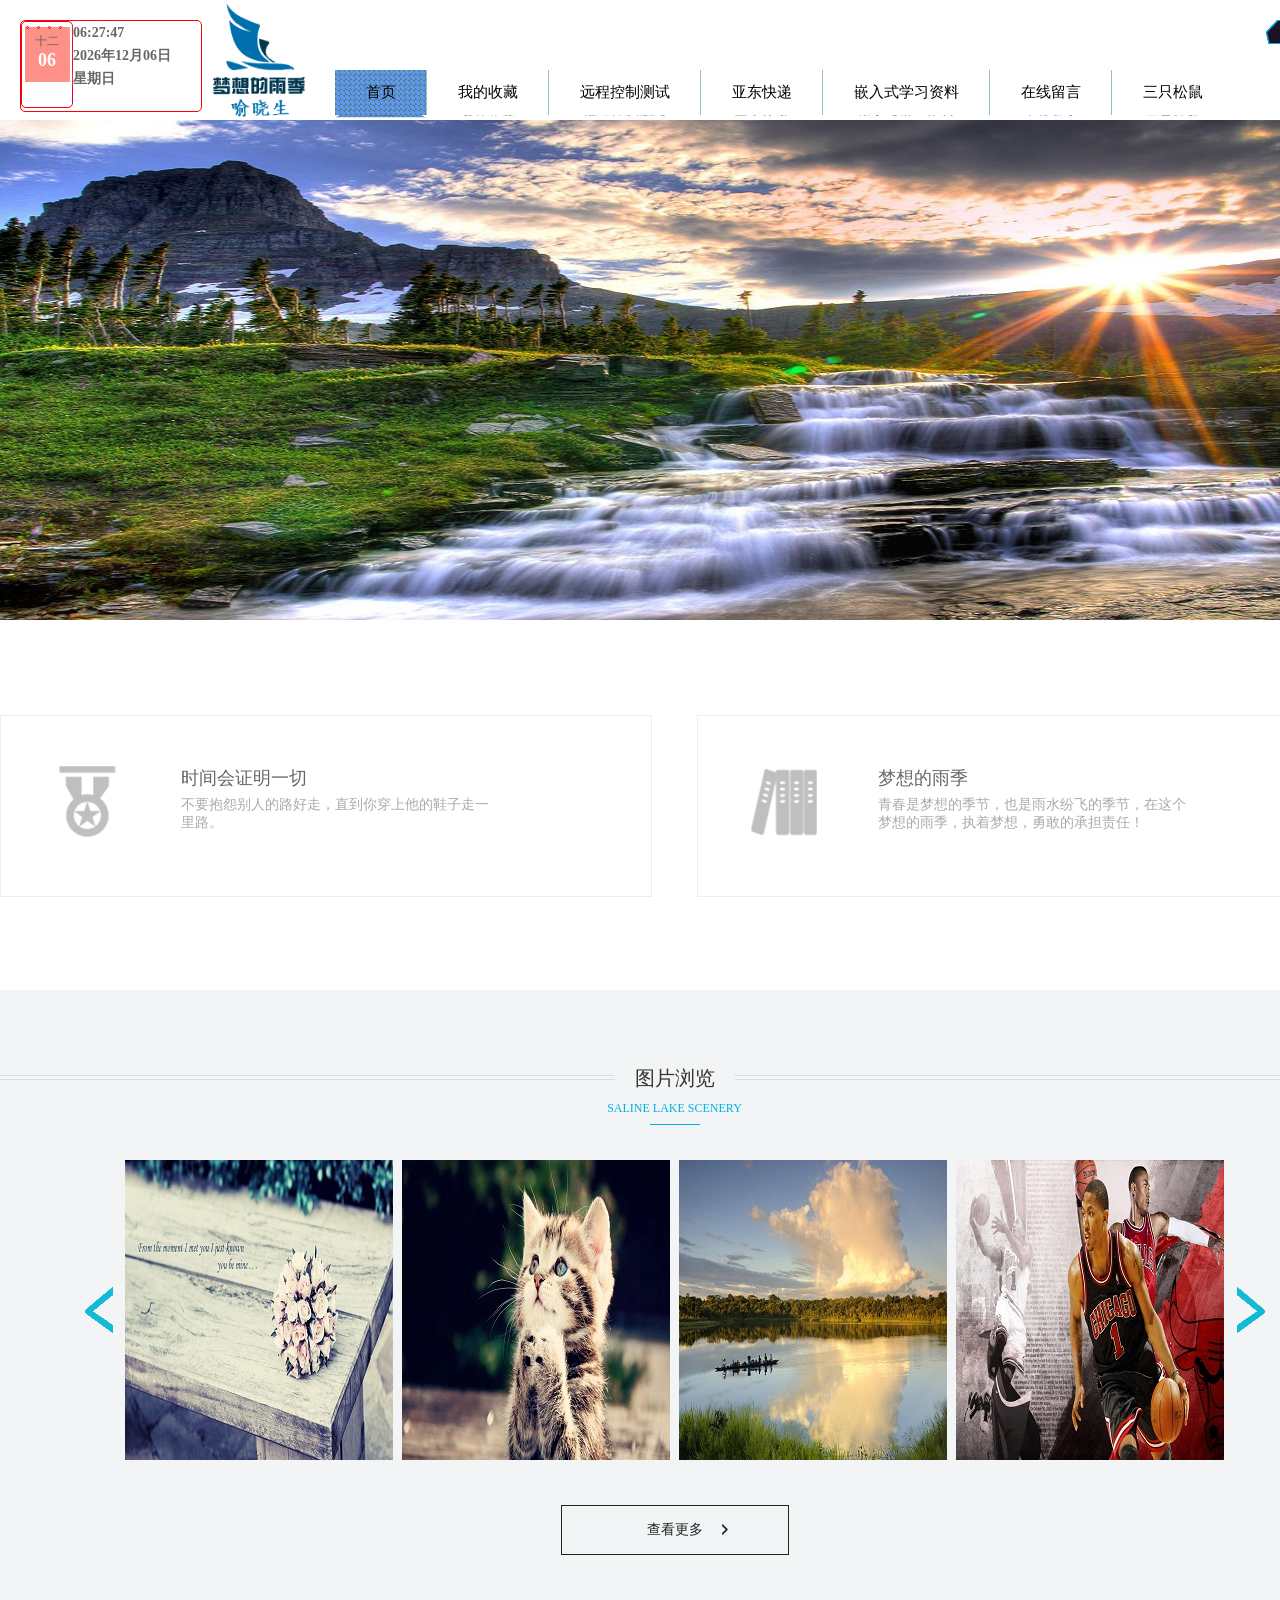
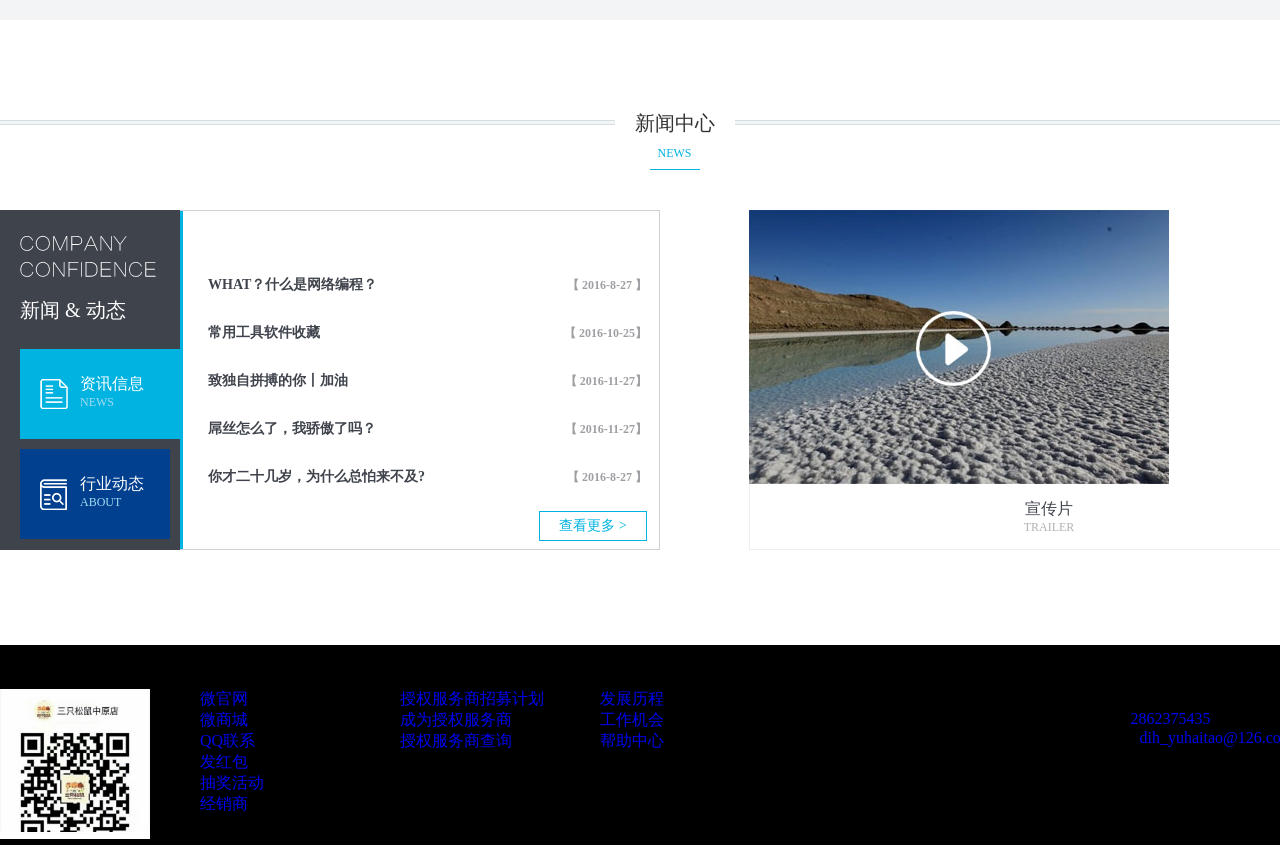
==== index.html @ 26682039 "www.win" ====
<!DOCTYPE html PUBLIC "-//W3C//DTD XHTML 1.0 Transitional//EN" "http://www.w3.org/TR/xhtml1/DTD/xhtml1-transitiaonal.dtd">
<html xmlns="http://www.w3.org/1999/xhtml">
<head>
<meta http-equiv="Content-Type" content="text/html; charset=utf-8" />
<title>梦想的雨季官方首页</title>
<link rel="stylesheet" type="text/css" href="style/webstyle.css"/>
<link rel="stylesheet" type="text/css" href="css/main.css"/>
<link rel="stylesheet" type="text/css" href="style/home.css"/>
<meta name="baidu-site-verification" content="Xvkhsc15EL" />
</head>
<body>	
		<!--头部区域-->
<div class="header">
    <div class="left_time">
		<div class="smallDate" id="smallDate">
    		<div class="date_main">
				<div class="date_left">
					<ul class="styleCircle">
						<li></li><li></li><li></li><li></li> 
					</ul>
					<div class="main">
						<p class="month"></p>
						<p class="day"></p>
					</div>
				</div>				
				<div class="date_right">
					<p class="time"></p>
					<p class="date"></p>
					<p class="week"></p>
				</div>
			</div>
		</div> 
	</div>
	<div class="center_logo">
		<a><img src="images/logotouming.png" alt=""  height="120"/></a>
	</div>  
	<div class="right_nav">	
		  <!--3D导航栏-->
		  <!--音乐开关-->
		<div id="audio">
			<div>
				<img src="images/bofang.png" alt=""/>
			</div>
		</div>
		<!--音乐开关-->  
		<div class="nav">
			<ul class="nav-menu clearfix unstyled">
				<li>
				<a href="#" class="three-d active">
					首页
					<span class="three-d-box">
					<span class="front">首页</span>
					<span class="back">首页</span>
					</span>
				</a>
				</li>
			
				<li>
				<a href="right.html"  target = "_blank" class="three-d" >
					我的收藏
					<span class="three-d-box">
					<span class="front">我的收藏</span>
					<span class="back">我的收藏</span>
					</span>
				</a>
				</li>
				
				<li>
				<a href="HT-Test.html" target = "_blank" class="three-d">
					远程控制测试
					<span class="three-d-box">
					<span class="front">远程控制测试</span>
					<span class="back">远程控制测试</span></span>
				</a>
				</li>
				
				<li>
				<a href="index-yadong.html" target = "_blank" class="three-d">
					亚东快递
					<span class="three-d-box">
					<span class="front">亚东快递</span>
					<span class="back">亚东快递</span>
					</span>
				</a>
				</li>
				
				<li>
				<a href="http://pan.baidu.com/s/1pKBn86n" class="three-d">
					嵌入式学习资料
					<span class="three-d-box">
					<span class="front">嵌入式学习资料</span>
					<span class="back">嵌入式学习资料</span>
					</span>
				</a>
				</li>
				
				<li>
				<a href="acer_rcv.html" target = "_blank"  class="three-d">
					在线留言
					<span class="three-d-box">
					<span class="front">在线留言</span>
					<span class="back">在线留言</span></span>
				</a>
				<ul class="clearfix unstyled drop-menu">
					
					<li>
					<a href="http://yadong.6655.la" target = "_blank" class="three-d">
						亚东快递
						<span class="three-d-box"><span class="front">亚东快递</span><span class="back">亚东快递</span></span>
					</a>
					</li>

					<li>
					<a href="http://www.jq22.com/demo/Cloud20160907" target = "_blank"class="three-d">
							云音乐
							<span class="three-d-box"><span class="front">云音乐</span><span class="back">云音乐</span></span>
					</a>
					</li>
				</ul>
				</li>
				
				<li>
				<a href="https://weidian.com/?userid=324374092" target = "_blank"  class="three-d">
					三只松鼠
					<span class="three-d-box">
					<span class="front">三只松鼠</span>
					<span class="back">三只松鼠</span>
					</span>
				</a>
				</li>	
				
								
			</ul>
		</div> 
		
	</div> 
			
</div>
<!--头部区域 end-->


<!--海报区域-->
<div class="banner"></div>
<!--海报区域 end-->


<!--关于我们区域-->
<div class="about">

	<div class="box box_l">
    	<a href="#">
        	<i></i>
            <h2>时间会证明一切</h2>
            <p>不要抱怨别人的路好走，直到你穿上他的鞋子走一里路。</p>
        </a>    
    </div>

    <div class="box box_r">
    	<a href="#">
        	<i></i>
            <h2>梦想的雨季</h2>
            <p>青春是梦想的季节，也是雨水纷飞的季节，在这个梦想的雨季，执着梦想，勇敢的承担责任！</p>
        </a>    
    </div>
</div>
<!--关于我们区域 end-->

<!--产品区域-->
<div class="pro">
	<div class="pro_title common_title">
    	<h2>图片浏览</h2>
        <p>Saline Lake scenery</p>
        <i></i>
    </div>

	<div class="pro_con">
    
    	<div class="btn btn_l">
        	<i></i>
        </div> 
        <div class="out">
        	<ul>
            	<li><a href="#"><img src="images/e.jpg" alt="" /></a></li>
                <li><a href="#"><img src="images/439.jpg" alt="" /></a></li>
                <li><a href="#"><img src="images/8470.jpg" alt="" /></a></li>
                <li><a href="#"><img src="images/s.jpg" alt="" /></a></li>
                <li><a href="#"><img src="images/41.jpg" alt="" /></a></li>
                
            </ul>
        </div>
        <div class="btn btn_r">
        	<i></i>
        </div>
    </div>
     <a href="http://zhuti.xiaomi.com/wallpaper?page=1&sort=Hot" class="pro_more" target="_blank">查看更多<i></i></a>
</div>
<!--产品区域 end-->

<!--新闻区域-->
<div class="news">
	<div class="news_title common_title">
    	<h2>新闻中心</h2>
        <p>NEWS</p>
        <i></i>
    </div>
    <div class="news_con">
    	<div class="news_main">
        	<div class="news_main_left">
            	<img src="images/news_left_text.png" alt="" class="img">
                <h2>新闻 & 动态</h2>
                <div class="btn btn_t on">
                	<img src="images/iconfont-xinwen.png" />
                    <h3>资讯信息<span>NEWS</span></h3>
                </div>
                
                <div class="btn btn_b">
                	<img src="images/iconfont-industry-report.png" />
                    <h3>行业动态<span>ABOUT</span></h3>
                </div>
            </div>
            
            <div class="news_main_right">
            	<div class="box_out">
                    <div class="box box_t">
                        <div class="list">
                        	<h4><span>【 2016-8-27 】</span><a href="http://www.cnblogs.com/dantefung/p/3fd997badde8db7a90d07a82f76f9c47.html" target="_blank">WHAT？什么是网络编程？</a></h4>
                            <h4><span>【 2016-10-25】</span><a href="http://note.youdao.com/noteshare?id=79461eae61125d77e1ac4198b5c43ac9" target="_blank">常用工具软件收藏</a></h4>
                            <h4><span>【 2016-11-27】</span><a href="http://wx.html5.qq.com/loadpage?ch=001203&appId=0&tagId=0&docId=606753460&url=http%3A%2F%2Fmp.weixin.qq.com%2Fs%3F__biz%3DMzA5ODAzMTIxMQ%3D%3D%26idx%3D3%26mid%3D2654896375%26sn%3Db2dd7f4cc49f5e39c800601e355eccf7" target="_blank">致独自拼搏的你丨加油 </a></h4>
                            <h4><span>【 2016-11-27】</span><a href="http://wx.html5.qq.com/loadpage?ch=001203&appId=0&tagId=0&docId=1282575472&url=http%3A%2F%2Fmp.weixin.qq.com%2Fs%3F__biz%3DMzA5MTA4ODcwNA%3D%3D%26idx%3D1%26mid%3D2651615755%26sn%3D91d125311bad36c77caaca15961cd452" target="_blank">屌丝怎么了，我骄傲了吗？</a></h4>
                        	<h4><span>【 2016-8-27 】</span><a href="http://wx.html5.qq.com/loadpage?ch=001203&appId=0&tagId=0&docId=2363320519&url=http%3A%2F%2Fmp.weixin.qq.com%2Fs%3F__biz%3DMjM5NjAwOTYwMA%3D%3D%26idx%3D1%26mid%3D2654248374%26sn%3Daf010c2a886637786a58774cbb9596d7" target="_blank">你才二十几岁，为什么总怕来不及?</a></h4>
						</div>                      
                        <a href="#" class="box_more">查看更多 &gt;</a>
                    </div>
                </div>
            </div>        
        </div>
        <div class="video">
        	<img src="images/video_img.jpg" alt="" />
            <div class="text">
            	<h4>宣传片<span>Trailer</span></h4>
            </div>
        </div>
    </div>
</div>
<!--新闻区域 end-->

<!-- 页尾Starts -->
<div class="myset">

 <div class="foot">
           
		   <div class="foot-item1">
                            <!-- Heading -->
                            <h1 class="bold"><i class="fa fa-user"></i>&nbsp;&nbsp;微信扫一扫</h1>
                            <img src="img/qrcode.jpg" alt="微信二维码" width="150px">
            </div>
			<div class="foot-item2">
                            <!-- Heading -->
                            <h1 class="bold"><i class="fa fa-comments"></i>&nbsp;&nbsp;产品与服务</h1>
                            <!-- Foot Item Content -->
                            <div class="foot-item-content">
                                <ul class="list-unstyled">
                                    <!-- Link -->
                                    <li><a href="https://weidian.com/?userid=324374092" target="_blank" >微官网</a>
                                    </li>
                                    <li><a href="https://weidian.com/?userid=324374092" target="_blank" >微商城</a>
                                    </li>
									<li><a href="tencent://message/?uin=931617259" target="_top">QQ联系</a>
                                    </li>
                                    <li><a href="#">发红包</a>
                                    </li>
                                    <li><a href="#">抽奖活动</a>
                                    </li>
                                    <li><a href="https://weidian.com/?userid=324374092" target="_blank">经销商</a>
                                    </li>
                                </ul>
                            </div>
             </div>
			   <div class="foot-item4">
                            <!-- Heading -->
                            <h1 class="bold"><i class="fa fa-comments"></i>&nbsp;&nbsp;渠道与招商</h1>
                            <!-- Foot Item Content -->
                            <div class="foot-item-content">
                                <ul class="list-unstyled">
                                    <!-- Link -->
                                    <li><a href="#">授权服务商招募计划</a>
                                    </li>
                                    <li><a href="#">成为授权服务商</a>
                                    </li>
                                    <li><a href="#">授权服务商查询</a>
                                    </li>
                                </ul>
                            </div>
               </div>
			   <div class="foot-item5">
                            <!-- Heading -->
                            <h1 class="bold"><i class="fa fa-comments"></i>&nbsp;&nbsp;关于我们</h1>
                            <!-- Foot Item Content -->
                            <div class="foot-item-content">
                                <ul class="list-unstyled">
                                    <!-- Link -->
                                    <li><a href="#">发展历程</a>
                                    </li>
                                    <li><a href="#">工作机会</a>
                                    </li>
                                    <li><a href="#">帮助中心</a>
                                    </li>

                                </ul>
                            </div>
                </div>
				 <div class="foot-item6">
                            <!-- Heading -->
                            <h1 class="bold"><i class="fa fa-building-o"></i>&nbsp;&nbsp;联系方式</h1>
                            <!-- Foot Item Content -->
                            <div class="foot-item-content address">
                                <!-- Heading -->
                                <!-- Paragraph -->
                                <p class="add">
                                    
								   <p class="tel"> 
								   <i class="fa fa-phone"></i> 地址: 北京丰台科技园
								    <br />
									<i class="fa fa-phone"></i> QQ: <a href="tencent://message/?uin=2862375435" target="_top">2862375435</a>
                                    <br />
                                    <i class="fa fa-envelope"></i> 邮箱: <a href="mailto:dih_yuhaitao@126.com?Subject=To%20梦想的雨季" target="_top">dih_yuhaitao@126.com</a>
                                    <br />
                                    <i class="fa fa-calendar"></i> 上班时间 : 9:00 - 18:00</p>
                            </div>
                 </div>
	</div>		  
  </div>
   <audio src="http://m2.music.126.net/cGsGLvLDeVVAA-Ty7Nxdew==/2053887720697629.mp3" autoplay="" loop="" muted=""></audio>  
   <script type="text/javascript" src="js/smallDate.js"></script>
   <script type="text/javascript">   
	window.onload = function(){
				myDesk.init();
				new Drag().init({id:"smallDate"});
				new tmCalender({id : "Mycalendar"}).init();
				
			};
	</script>
	<!--音乐开关---->
	<script>
		window.onload = function(){     
		var openNub = 0;
		var bOff = false;/*默认关闭音乐 */
		var oLi = null;	
		var oAudio = document.getElementById('audio');
		var aAudio = document.getElementsByTagName('audio');
		var button = oAudio.getElementsByTagName('div')[0];
		var oImg = button.getElementsByTagName('img')[0];
		var bOff;
		location.href.replace(/audio=(\D+)/,function($1,$2){
			bOff = $2=='true'? true : false;
		});
		oAudio.bOff = bOff || false;
		sound();
		oAudio.onclick = sound;
		function sound(){
			oAudio.bOff = !oAudio.bOff;
			for(var i=0; i<aAudio.length; i++){
				aAudio[i].muted = oAudio.bOff;
			}
			if(oAudio.bOff){
				button.style.webkitTransform = 'translate(0)';
				button.style.transform = 'translate(0)';
				oImg.src = 'images/jingyin.png';
			}else{
				button.style.webkitTransform = 'translate(32px)';
				button.style.transform = 'translate(32px)';
				oImg.src = 'images/bofang.png';
			}
		}
		};
	</script>
	<script type="text/javascript">var cnzz_protocol = (("https:" == document.location.protocol) ? " https://" : "http://");document.write(unescape("%3Cspan id='cnzz_stat_icon_1261128615'%3E%3C/span%3E%3Cscript src='" + cnzz_protocol +	"s11.cnzz.com/z_stat.php%3Fid%3D1261128615%26online%3D1%26show%3Dline' type='text/javascript'%3E%3C/script%3E"));</script>
	
</body>
</html>
---- style/webstyle.css ----
a,b,big,body,dd,del,div,dl,dt,em,font,form,h1,h2,h3,h4,h5,h6,html,i,iframe,img,ins,label,li,ol,p,pre,small,span,strong,u,ul{margin:0;padding:0}

body{ font-family:"微软雅黑", "宋体"}
a{ text-decoration:none;}
img{ border:none;}
ul,ol{ list-style:none;}

.common_title{ width:1349px; margin:0 auto; background:url(../images/title_bg.png) repeat-x center 10px; text-align:center; }
.common_title h2{ font-size:20px; color:#333; font-weight:100; background:#f2f4f6; display:inline-block; padding:0 20px;}
.common_title p{ font-size:12px; color:#00b3e1; text-transform:uppercase; line-height:1em; margin:10px 0;}
.common_title i{ width:50px; height:1px; display:inline-block; background:#00b3e1}




/*头部区域*/
.header{ width:1349px; height:120px;  /*background: #000000;*/}
.header .left_time{ width:210px; height:120px;  /* background: #ffffff;*/  float: left; }
.header .center_logo{ width:120px; height:120px;  /*background: #00ff00;*/float: left; }
.header .right_nav{ width:1019px; height:120px;  /* background: #0000ff;*/float: left; }

#audio { display:block;width: 83px; height: 24px; background: url("../images/audio.png");margin-top:20px; float:right}/*position: fixed固定位置*/
#audio div { width: 51px; height: 24px; background: url("../images/button.png"); -webkit-transform: translate(32px); transform: translate(32px); transition: all .2s; }
/*
.hd_logo{  top:-10px}

.hd_tel{ position:absolute; top:16px;right:0; font-size:12px;color:#888; background:url(../images/icon_bg.png) no-repeat left 8px; padding-left:35px;}

.hd_tel p{ font-size:20px; color:#00b3e1; font-weight:900; line-height:1em;}

.hd_nav{ height:50px; position:absolute; bottom:0;left:270px}
.hd_nav li{ float:left; position:relative;}
.hd_nav li a{ display:block; line-height:50px; padding:0 24px; font-size:14px; color:#333;}
.hd_nav li i{ display:block; width:0%; height:3px; background:#00b3e1; position:absolute; bottom:0; left:50%; transition:0.3s;}

.hd_nav li.on a,.hd_nav li:hover a{color:#00b3e1}
.hd_nav li.on i,.hd_nav li:hover i{ left:0; width:100%;}
*/


/*头部区域 end*/



/*海报区域*/
.banner{ width:1349px; height:500px; background:url(../images/banner.jpg) no-repeat center}
/*海报区域 end*/


/*关于我们区域*/
.about{ width:1349px; height:180px; margin:95px auto;}
.about .box{ width:650px; height:180px; border:1px solid #eee; position:relative; transition:0.3s;}
.about .box:hover{ background:#00408f; border:1px solid #00408f;}
.about .box_l{ float:left;}
.about .box_r{ float:right;}
.about .box i{ display:block; width:72px; height:72px;  position:absolute; top:50px; left:50px; background:url(../images/icon_bg.png) no-repeat}
.about .box_l i{ background-position:left -29px;}
.about .box_l:hover i{background-position:left -101px;}
.about .box_r i{ background-position:left -173px;}
.about .box_r:hover i{background-position:left -245px;}

.about .box h2{ position:absolute; top:50px; left:180px; font-size:18px; color:#666; font-weight:100}
.about .box p{ position:absolute; top:80px; left:180px; font-size:14px; color:#aaa; width:320px;}
.about .box:hover h2{ color:#fff;}
.about .box:hover p{ color:#a1aec8;}
/*关于我们区域 end*/


/*产品区域*/

.pro{ width:1349px; height:630px; background:#f2f4f6; overflow:hidden}
.pro_title{ margin-top:75px; margin-bottom:35px;}
.pro_con{ width:1180px; height:300px; margin:0 auto;}

.pro_con .btn{ width:40px; height:300px; float:left; cursor:pointer;}
.pro_con .btn i{ display:block; width:28px; height:46px; background:url(../images/icon_bg.png) no-repeat;  margin-top:127px;}
.pro_con .btn_l i{ background-position:0 -317px;}
.pro_con .btn_r i{ background-position:-28px -317px; margin-left:12px;}


.pro_con .out{ width:1100px; height:300px;  float:left; overflow:hidden;}
.pro_con .out ul{ width:5000px;}
.pro_con .out li{ float:left; margin-right:9px;}

.pro_more{ width:226px; height:48px; border:1px solid #202524; display:block; margin:0 auto; text-align:center; line-height:48px; font-size:14px; color:#202524; position:relative; transition:0.3s; margin-top:45px;}
.pro_more:hover{ background:#00b3e1; color:#fff; border:1px solid #00b3e1}

.pro_more i{ display:block; width:6px; height:11px; background:url(../images/more_bg.png) no-repeat;  position:absolute; top:18px;left:160px; transition:left 0.3s}
.pro_more:hover i{ background-position:left -11px; left:180px;}
/*产品区域 end*/



/*新闻区域*/
.news{ width:1349px; height:445px; margin:90px auto;}
.news_title{}
.news_title h2{ background:#fff;}

.news_con{ width:1349px; height:340px;  margin-top:40px;}
.news_main{ width:660px; height:340px; background:#0CF; float:left;}
.news_main_left{ width:160px; padding-left:20px; height:340px; background:#3f434c; float:left;}
.news_main_left .img{ margin-top:25px;}
.news_main_left h2{ font-size:20px; color:#fff; font-weight:100; margin:20px 0 25px;}
.news_main_left .btn{ width:150px; height:90px; margin-bottom:10px; position:relative; transition:0.3s; cursor:pointer;}


.news_main_left .btn:hover,.news_main_left .btn.on{ width:160px;}


.news_main_left .btn_t{ background:#00b3e1;}
.news_main_left .btn_b{ background:#00408f;}
.news_main_left .btn img{ position:absolute; top:30px; left:20px;}
.news_main_left .btn h3{ position:absolute; top:25px; left:60px; font-size:16px; font-weight:100; color:#fff;}
.news_main_left .btn h3 span{ font-size:12px; color:#a3dbf0; display:block;}



.news_main_right{ width:479px; height:338px; background:#fff; float:left; border:1px solid #d0d0d0; border-left:none; overflow:hidden;}
.news_main_right .box{ border-left:3px solid #00b3e1; width:439px; height:308px; padding:30px 12px 0 25px;}
.news_main_right .box h4 a{ color:#00b3e1; font-size:14px;}
.news_main_right .box p{ font-size:12px;color:#666; line-height:1.6em; margin-top:20px;}
.news_main_right .box p a{color:#00b3e1;}
.news_main_right .box .list{ margin-top:20px;}
.news_main_right .box .list h4{ line-height:3em;}
.news_main_right .box .list h4 a{ color:#3f434c;}
.news_main_right .box .list h4 span{ float:right; font-size:12px; color:#9e9fa3;}
.news_main_right .box_more{ width:106px; height:28px; border:1px solid #00b3e1; display:block; color:#00b3e1; text-align:center; line-height:28px; float:right; margin-top:10px; font-size:14px;}


.news_main_right .box_b{ border-left:3px solid #00408f;}
.news_main_right .box_b h4 a{ color:#00408f;}
.news_main_right .box_b .box_more{ border:1px solid #00408f; color:#00408f}

.news .video{width:600px; height:340px; float:right;}
.news .video .text{ text-align:center; border:1px solid #eee; border-top:none; height:65px;}
.news .video .text h4{ font-size:16px; color:#3f434c; font-weight:100; padding-top:15px;}
.news .video .text h4 span{ display:block; text-transform:uppercase; font-size:12px; color:#b0b1b4;}
/*新闻区域 end*/


/*底部区域*/
/*.footer{ width:100%; height:250px; background:#00b3e1;}*/

/*.myset{ width:100px; height:250px; margin:90px auto;}*/
/*.footer{ width:100%; height:250px; background:#00b3e1;}*/
/*底部区域 end*/
/*2016-11-27--21:31*/

.foot{ width:1349px; height:200px; background:#000000; margin:0 auto; position:relative;}
/*.foot{ width:100%; height:250px; background:#00b3e1;} */
.foot-item1{ width:200px; height:20px; border:1px ; float:left}   
.foot-item2{ width:200px; height:20px; border:1px ; float:left}  
/*.foot-item3{ width:200px; height:20px; border:1px ; float:left} */ 
.foot-item4{ width:200px; height:20px; border:1px ; float:left}  
.foot-item5{ width:200px; height:20px; border:1px ; float:left} 
.foot-item6{ width:250px; height:20px; border:1px ; float:right}
---- css/main.css ----
.smallDate {
  width: 180px;/*最外边红框宽度*/
  height: 90px;/*最外边红框高度*/
  cursor: default;
  position: absolute;
  margin:20px;
  border: 1px dotted rgba(200, 200, 200, 0);
  border-radius: 5px;
  transition: border .4s;
  border: 1px solid red;
}
.smallDate .date_main {
  width: 180px;/*右侧时间宽度*/
}
.smallDate .date_main .date_left {
  width: 50px;/*左侧细线小框*/
  height: 85px;
  border: 1px solid #E50020;
  border-radius: 5px;
  float: left;
}
.smallDate .date_main .date_left .styleCircle {
  height: 5px;/*左侧细线小框里红块距离*/
}
.smallDate .date_main .date_left .styleCircle li {
  width: 1px;
  height: 1px;
  border: 1px solid #E50020;
  border-radius: 100%;
  float: left;
  margin: 4px 4px;
}
.smallDate .date_main .date_left .main {
  text-align: center;/*红色块*/
  background: #fd9187;
  width: 45px;
  height: 55px;
  margin: 0 auto;
}
.smallDate .date_main .date_left .main .month {
  font-size: 12px;
  color: #666;
  padding-top: 5px;
}
.smallDate .date_main .date_left .main .day {
  font-weight: bold;
  font-size: 18px;
  color: #fff;
}
.smallDate .date_main .date_right {
  width: 180px;
  height: 80px;
  float: top;
}
.smallDate .date_main .date_right p {
  font-size: 14px;
  color: #666;
  font-weight: bold;
  text-shadow: 0 0 10px #fff;
  line-height: 23px;
}
---- style/home.css ----
@import url("http://www.w3cplus.com/demo/css3/base.css");

      @font-face {
          font-family: 'sansationregular';
          src: url('http://www.w3cplus.com/demo/css3/3DAnimationDropdownMenu/sansation_regular-webfont.eot');
          src: url('http://www.w3cplus.com/demo/css3/3DAnimationDropdownMenu/sansation_regular-webfont.eot?#iefix') format('http://www.w3cplus.com/demo/css3/3DAnimationDropdownMenu/embedded-opentype'),
               url('http://www.w3cplus.com/demo/css3/3DAnimationDropdownMenu/sansation_regular-webfont.woff') format('woff'),
               url('http://www.w3cplus.com/demo/css3/3DAnimationDropdownMenu/sansation_regular-webfont.ttf') format('truetype'),
               url('http://www.w3cplus.com/demo/css3/3DAnimationDropdownMenu/sansation_regular-webfont.svg#sansationregular') format('svg');
          font-weight: normal;
          font-style: normal;
      }
  

      /* basic menu styles */
	  .nav{
		display: block;
        background: #ffffff;
		width:1009px;
		margin: 70px auto 150px;
		height:50px; bottom:0;
		right:10px;
	    overflow: hidden;
	  }
      .nav-menu {
		/*
        display: block;
        background: #74adaa;
        width:950px;//�������ײ�
        margin: 50px auto 150px;
		*/
      }
      .nav-menu > li {
        display: inline;
        float:left;/*ÿ����������λ��*/     
        border-right:1px solid #94c0be;
		white-space: nowrap;	
      }
      .nav-menu > li:last-child {
        border-right: none;/*���һ����Ԫ*/
      }
      .nav-menu li a {
        color: #fff;/*#74adaa*/
        display: block;
		white-space: nowrap;	
        text-decoration: none;
        font-family: 'sansationregular';
        -webkit-font-smoothing: antialiased;
        -moz-font-smoothing: antialiased;
        font-smoothing: antialiased;  /*���忹���*/
        text-transform: capitalize;
        overflow: visible;
        line-height: 15px;/*line-height ���������м�ľ��루�и�*/
        font-size: 15px;/*ÿ�����ڵ������С*/
        padding: 15px 30px 15px 31px;   /*����Ԫ���Ϻ����ڱ߾���*/ 
      }

      /* animation domination */
      .three-d {
        -webkit-perspective: 200px;
        -moz-perspective: 200px;
        -ms-perspective: 200px;
        -o-perspective: 200px;
        perspective: 200px;   /*3D͸��Ч��*/
        -webkit-transition: all .07s linear;
        -moz-transition: all .07s linear;
        -ms-transition: all .07s linear;
        -o-transition: all .07s linear;
        transition: all .07s linear;
        position: relative;
      }

      .three-d:not(.active):hover {
        cursor: pointer;    /*���ָ�뽹��*/
      }

      .three-d:not(.active):hover .three-d-box, 
      .three-d:not(.active):focus .three-d-box {
        -wekbit-transform: translateZ(-25px) rotateX(90deg);
        -moz-transform: translateZ(-25px) rotateX(90deg);
        -o-transform: translateZ(-25px) rotateX(90deg);
        -ms-transform: translateZ(-25px) rotateX(90deg);
        transform: translateZ(-25px) rotateX(90deg);
      }

      .three-d-box {
        -webkit-transition: all .3s ease-out;
        -moz-transition: all .3s ease-out;
        -ms-transition: all .3s ease-out;
        -o-transition: all .3s ease-out;
        transition: all .3s ease-out;
        -webkit-transform: translatez(-25px);
        -moz-transform: translatez(-25px);
        -ms-transform: translatez(-25px);
        -o-transform: translatez(-25px);
        transform: translatez(-25px);
        -webkit-transform-style: preserve-3d;
        -moz-transform-style: preserve-3d;
        -ms-transform-style: preserve-3d;
        -o-transform-style: preserve-3d;
        transform-style: preserve-3d;
        -webkit-pointer-events: none;
        -moz-pointer-events: none;
        -ms-pointer-events: none;
        -o-pointer-events: none;
        pointer-events: none;
        position: absolute;
        top: 0;
        left: 0;
        display: block;
        width: 100%;
        height: 100%;
      }

      .front {
        -webkit-transform: rotatex(0deg) translatez(25px);
        -moz-transform: rotatex(0deg) translatez(25px);
        -ms-transform: rotatex(0deg) translatez(25px);
        -o-transform: rotatex(0deg) translatez(25px);
        transform: rotatex(0deg) translatez(25px);
      }

      .back {
        -webkit-transform: rotatex(-90deg) translatez(25px);
        -moz-transform: rotatex(-90deg) translatez(25px);
        -ms-transform: rotatex(-90deg) translatez(25px);
        -o-transform: rotatex(-90deg) translatez(25px);
        transform: rotatex(-90deg) translatez(25px);
        color: #00ff00;
      }

      .front, .back {
        display: block;
        width: 100%;
        height: 100%;
        position: absolute;
        top: 0;
        left: 0;
        background: #ffffff;/*����Ԫ����*/
        padding: 15px 30px 15px 31px; 
        color: black;
        -webkit-pointer-events: none;
        -moz-pointer-events: none;
        -ms-pointer-events: none;
        -o-pointer-events: none;
        pointer-events: none;
        -webkit-box-sizing: border-box;
        box-sizing: border-box;
      }
      .nav-menu li .active .front,
      .nav-menu li .active .back,
      .nav-menu li a:hover .front,
      .nav-menu li a:hover .back {
        background-color: #6495ED;/*51938fHome*/
        -webkit-background-size: 5px 5px;
        background-size: 5px 5px;
        background-position: 0 0, 30px 30px;
        background-image: -webit-linear-gradient(45deg, #478480 25%, transparent 25%, transparent 75%, #478480 75%, #478480), linear-gradient(45deg, #478480 25%, transparent 25%, transparent 75%, #478480 75%, #478480);
        background-image: -moz-linear-gradient(45deg, #478480 25%, transparent 25%, transparent 75%, #478480 75%, #478480), linear-gradient(45deg, #478480 25%, transparent 25%, transparent 75%, #478480 75%, #478480);
        background-image: -ms-linear-gradient(45deg, #478480 25%, transparent 25%, transparent 75%, #478480 75%, #478480), linear-gradient(45deg, #478480 25%, transparent 25%, transparent 75%, #478480 75%, #478480);
        background-image: -o-linear-gradient(45deg, #478480 25%, transparent 25%, transparent 75%, #478480 75%, #478480), linear-gradient(45deg, #478480 25%, transparent 25%, transparent 75%, #478480 75%, #478480);
        background-image: linear-gradient(45deg, #478480 25%, transparent 25%, transparent 75%, #478480 75%, #478480), linear-gradient(45deg, #478480 25%, transparent 25%, transparent 75%, #478480 75%, #478480);
      }
      .nav-menu ul {
        position: absolute;
        text-align: left;
        line-height: 40px;
        font-size: 14px;
        width: 200px;/*�����˵�*/
        -webkit-transition: all 0.3s ease-in;
        -moz-transition: all 0.3s ease-in;
        -ms-transition: all 0.3s ease-in;
        -o-transition: all 0.3s ease-in;
        transition: all 0.3s ease-in;
        -webkit-transform-origin: 0px 0px;
        -moz-transform-origin: 0px 0px;
        -ms-transform-origin: 0px 0px;
        -o-transform-origin: 0px 0px;
        transform-origin: 0px 0px;
        -webkit-transform: rotateX(-90deg);
        -moz-transform: rotateX(-90deg);
        -ms-transform: rotateX(-90deg);
        -o-transform: rotateX(-90deg);
        transform: rotateX(-90deg);
        -webkit-backface-visibility: hidden;
        -moz-backface-visibility: hidden;
        -ms-backface-visibility: hidden;
        -o-backface-visibility: hidden;
        backface-visibility: hidden;
      }
      .nav-menu > li:hover ul {
        display: block;
        -webkit-transform: rotateX(0deg);
        -moz-transform: rotateX(0deg);
        -ms-transform: rotateX(0deg);
        -o-transform: rotateX(0deg);
        transform: rotateX(0deg);
      }
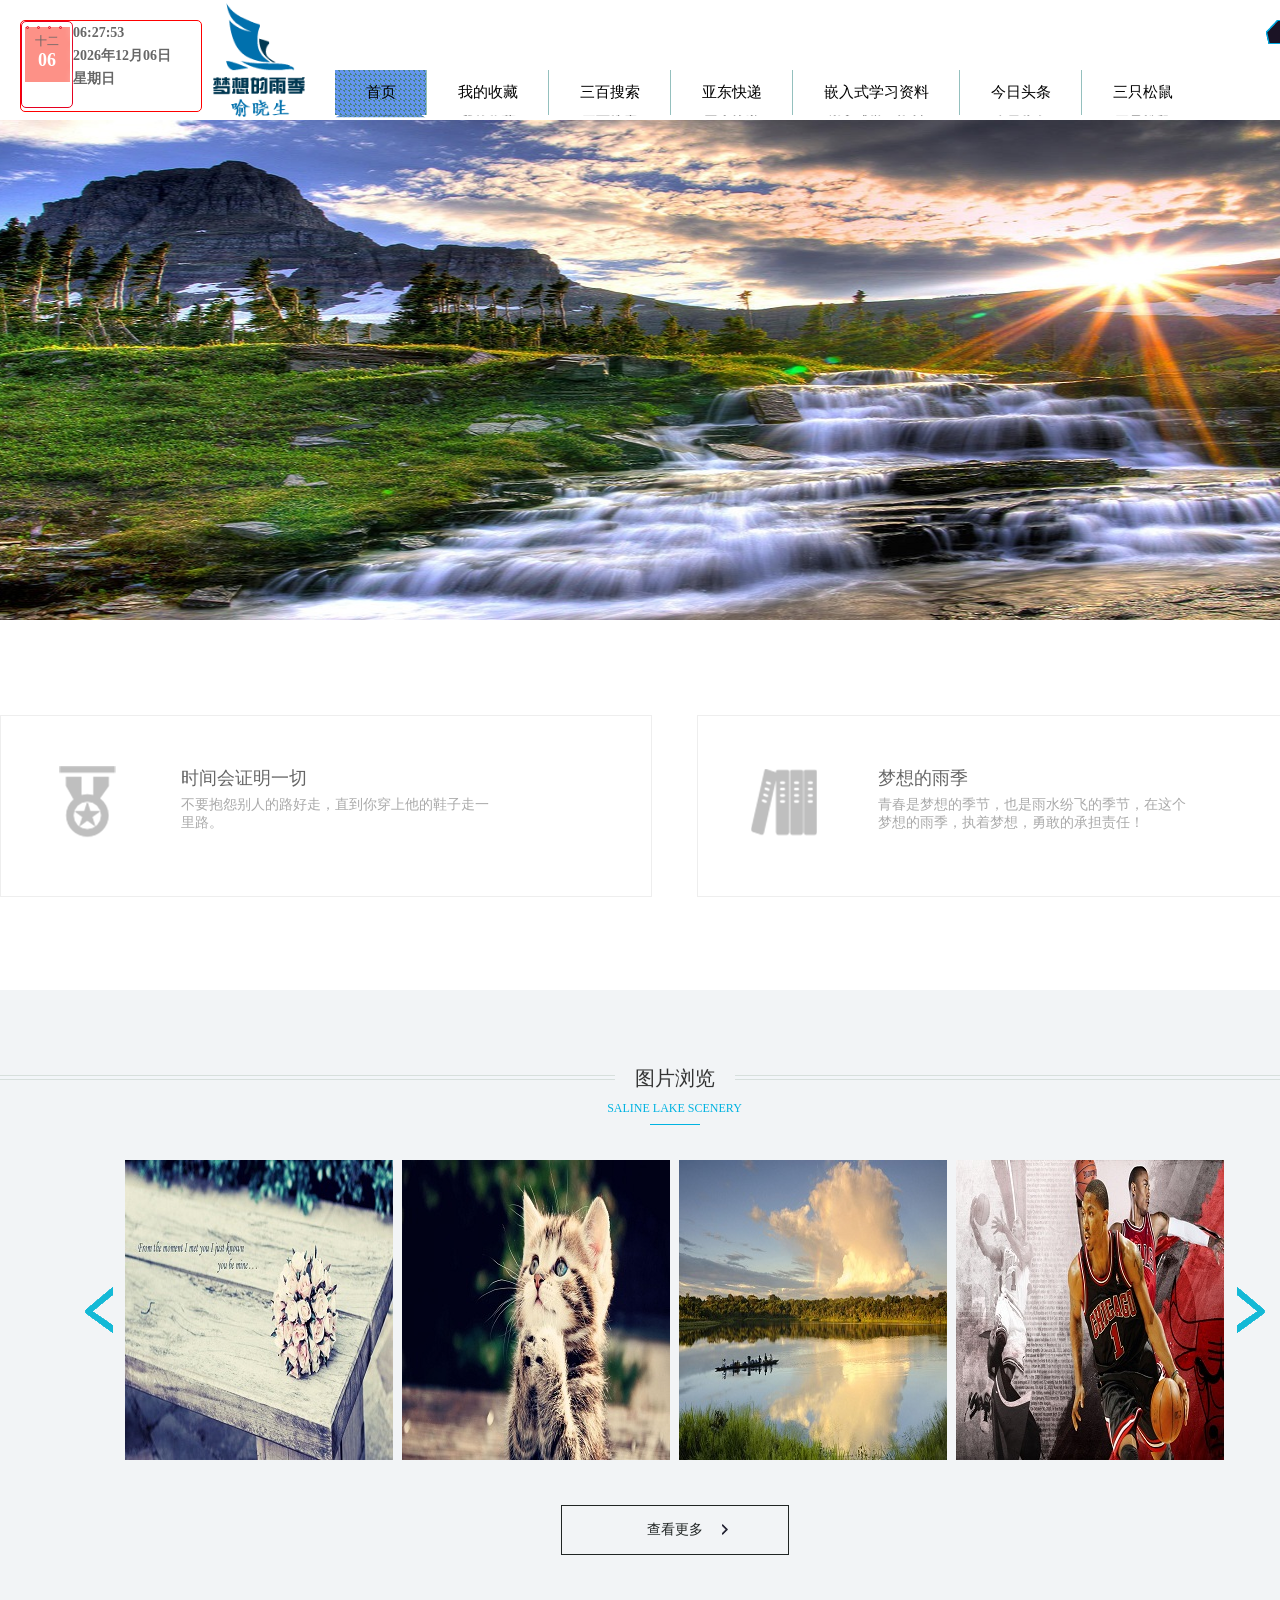
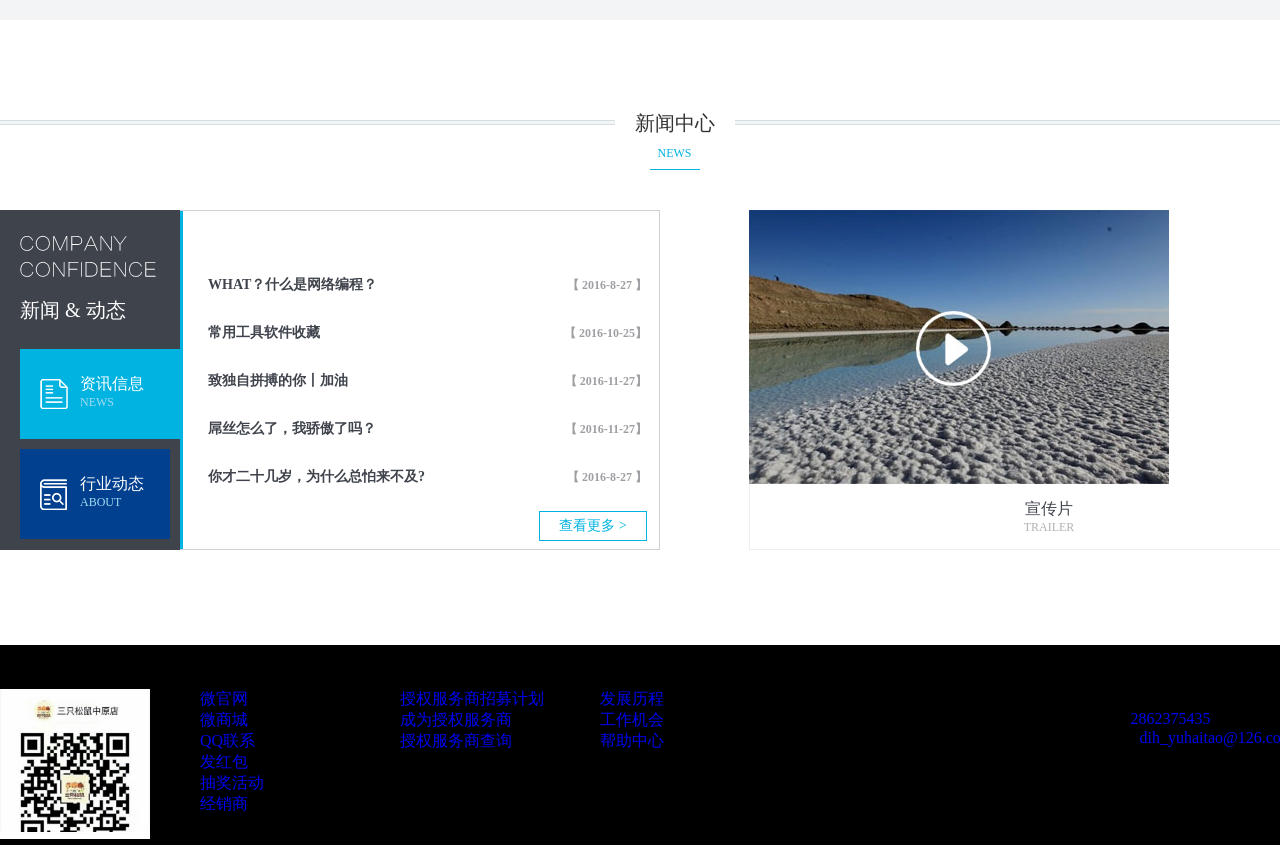
==== commit 61d09e9c: "www.win" ====
--- a/index.html
+++ b/index.html
@@ -66,11 +66,11 @@
 				</li>
 				
 				<li>
-				<a href="HT-Test.html" target = "_blank" class="three-d">
-					远程控制测试
-					<span class="three-d-box">
-					<span class="front">远程控制测试</span>
-					<span class="back">远程控制测试</span></span>
+				<a href="http://www.3bsou.com/" target = "_blank" class="three-d">
+					三百搜索
+					<span class="three-d-box">
+					<span class="front">三百搜索</span>
+					<span class="back">三百搜索</span></span>
 				</a>
 				</li>
 				
@@ -95,11 +95,11 @@
 				</li>
 				
 				<li>
-				<a href="acer_rcv.html" target = "_blank"  class="three-d">
-					在线留言
-					<span class="three-d-box">
-					<span class="front">在线留言</span>
-					<span class="back">在线留言</span></span>
+				<a href="http://www.toutiao.com/" target = "_blank"  class="three-d">
+					今日头条
+					<span class="three-d-box">
+					<span class="front">今日头条</span>
+					<span class="back">今日头条</span></span>
 				</a>
 				<ul class="clearfix unstyled drop-menu">
 					
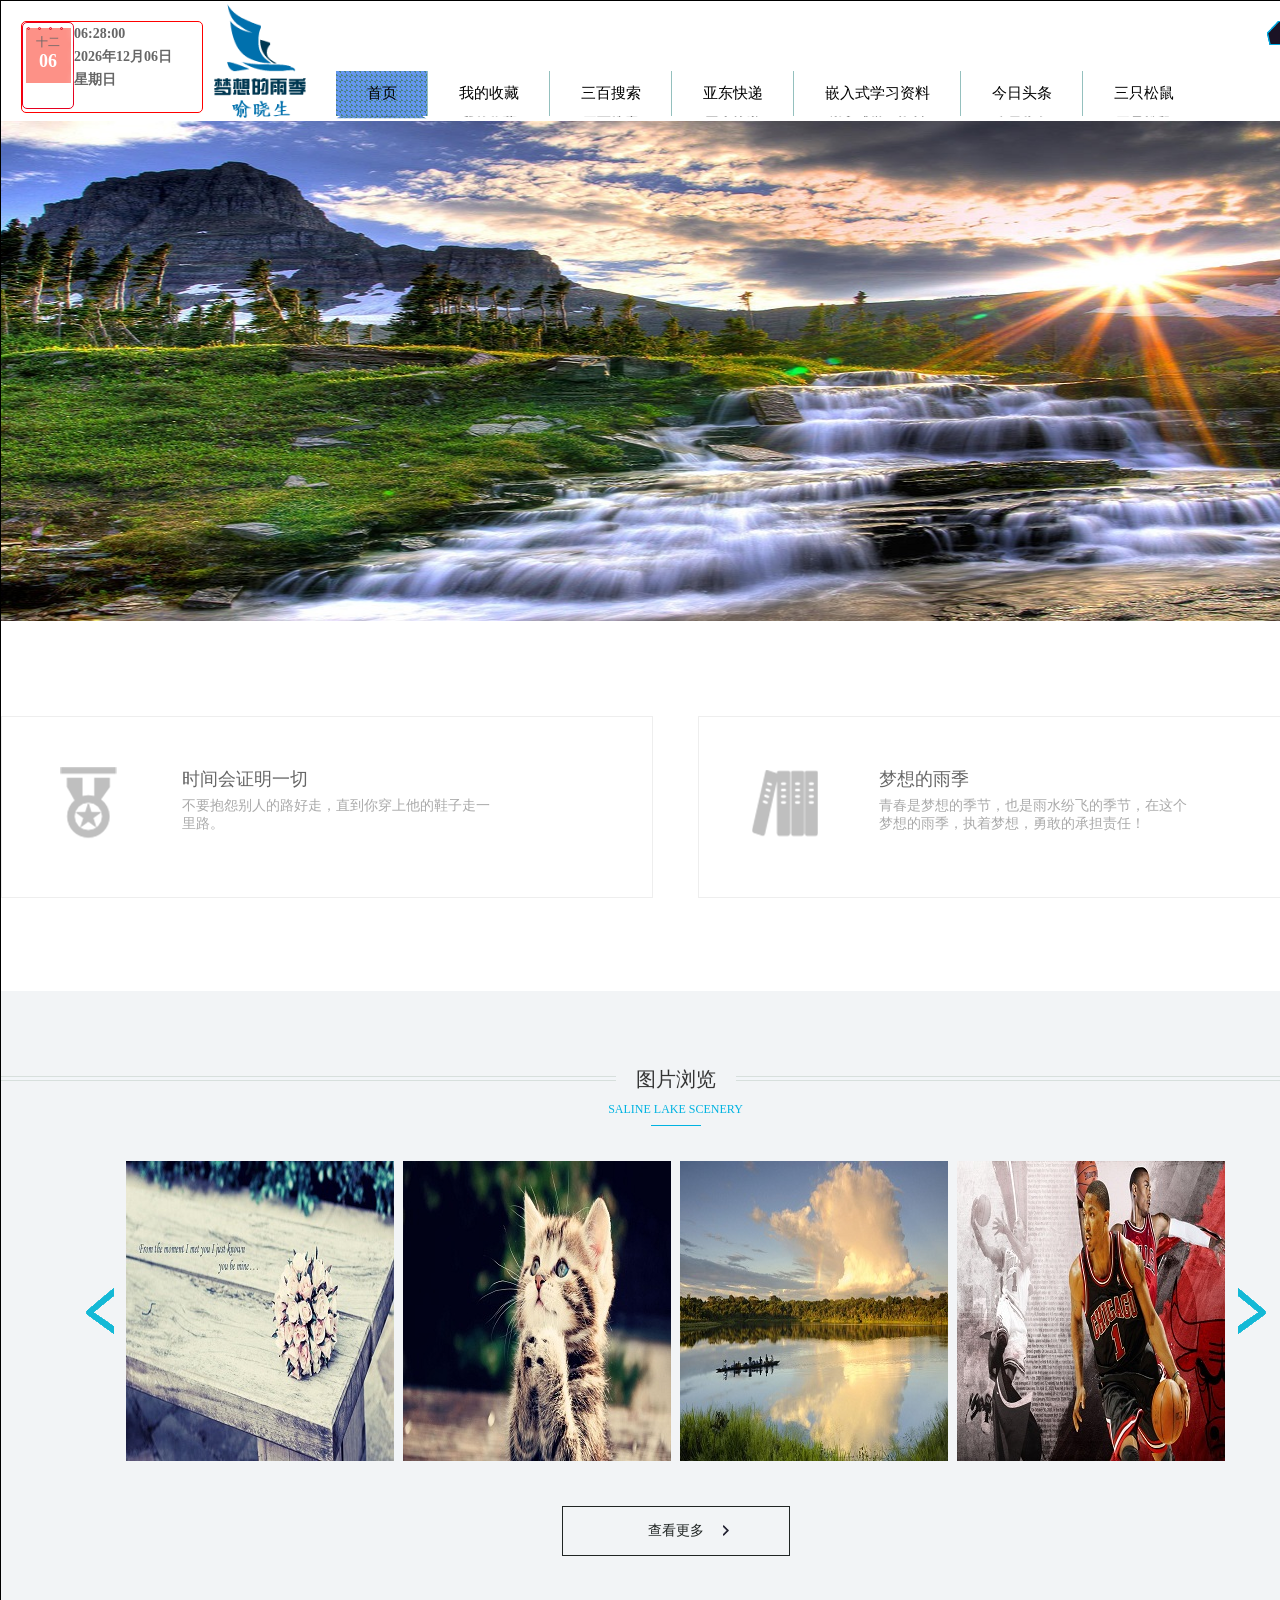
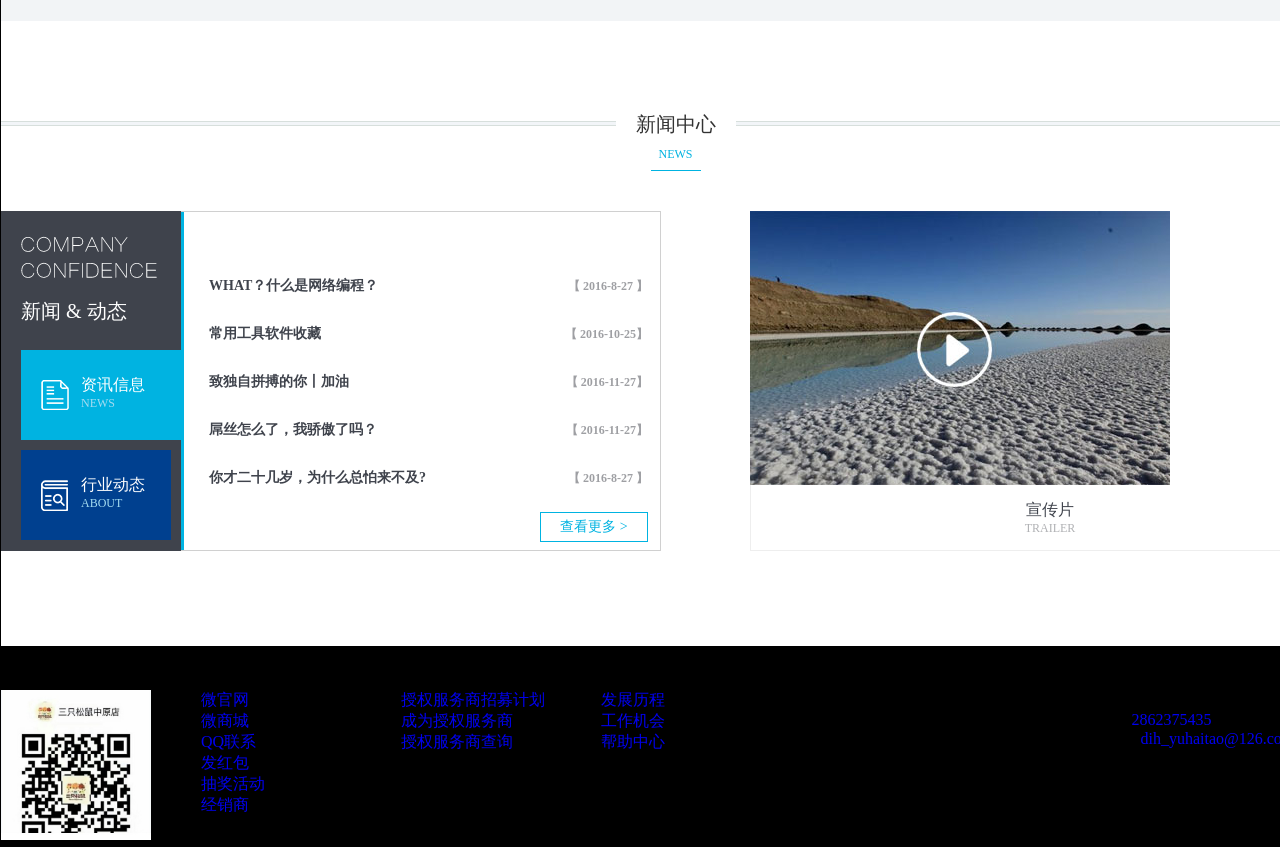
==== commit 68d672e4: "更改15.6布局" ====
--- a/index.html
+++ b/index.html
@@ -7,9 +7,23 @@
 <link rel="stylesheet" type="text/css" href="css/main.css"/>
 <link rel="stylesheet" type="text/css" href="style/home.css"/>
 <meta name="baidu-site-verification" content="Xvkhsc15EL" />
+<style> 
+.abc{ border:1px solid #000; margin:0 auto} 
+@media screen and (min-width: 1349px) { 
+.abc {width: 1600px} 
+} 
+/* css 注释说明：设置了浏览器宽度不小于1201px时 abc 显示1200px宽度 */ 
+
+@media screen and (max-width: 1349px) { 
+.abc {width: 1349px} 
+} 
+/* 设置了浏览器宽度不大于1200px时 abc 显示900px宽度 */ 
+
+</style>
 </head>
 <body>	
-		<!--头部区域-->
+<div class="abc">
+<!--头部区域-->
 <div class="header">
     <div class="left_time">
 		<div class="smallDate" id="smallDate">
@@ -330,6 +344,7 @@
                  </div>
 	</div>		  
   </div>
+ </div>
    <audio src="http://m2.music.126.net/cGsGLvLDeVVAA-Ty7Nxdew==/2053887720697629.mp3" autoplay="" loop="" muted=""></audio>  
    <script type="text/javascript" src="js/smallDate.js"></script>
    <script type="text/javascript">   
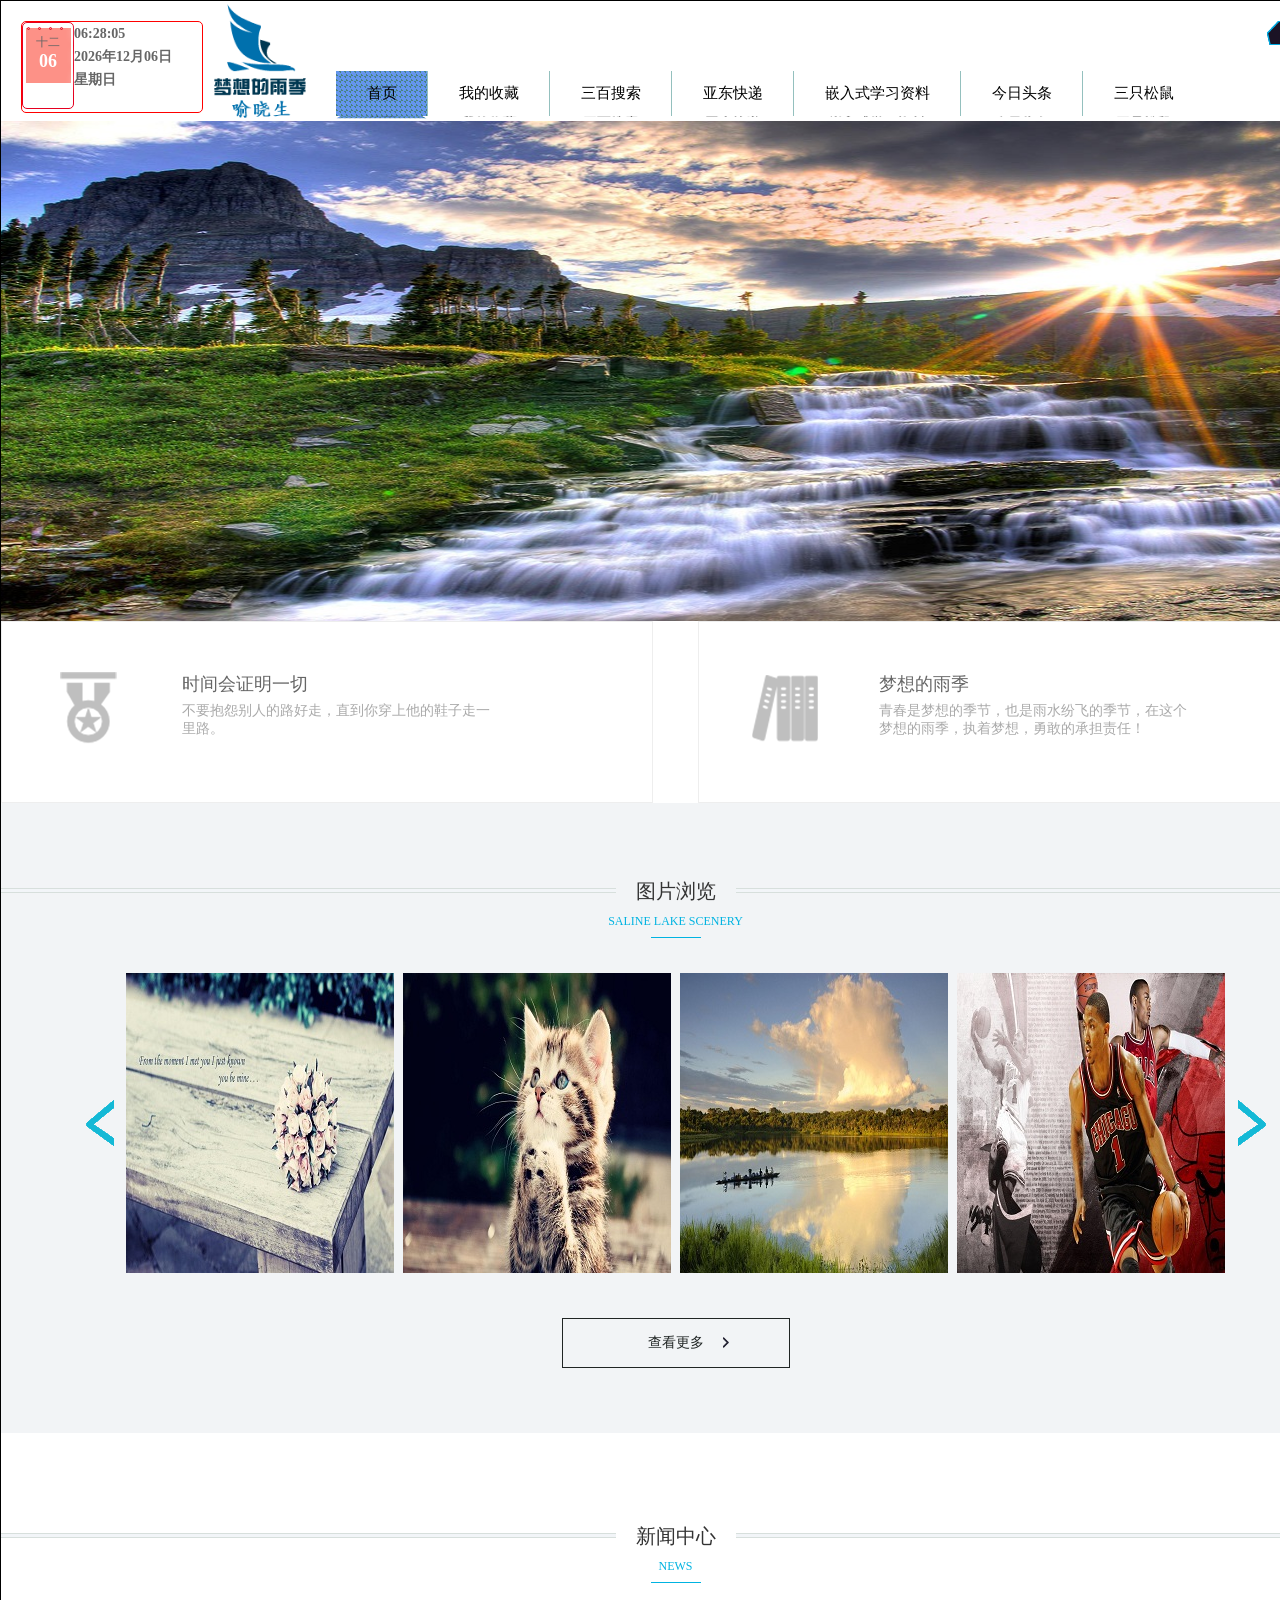
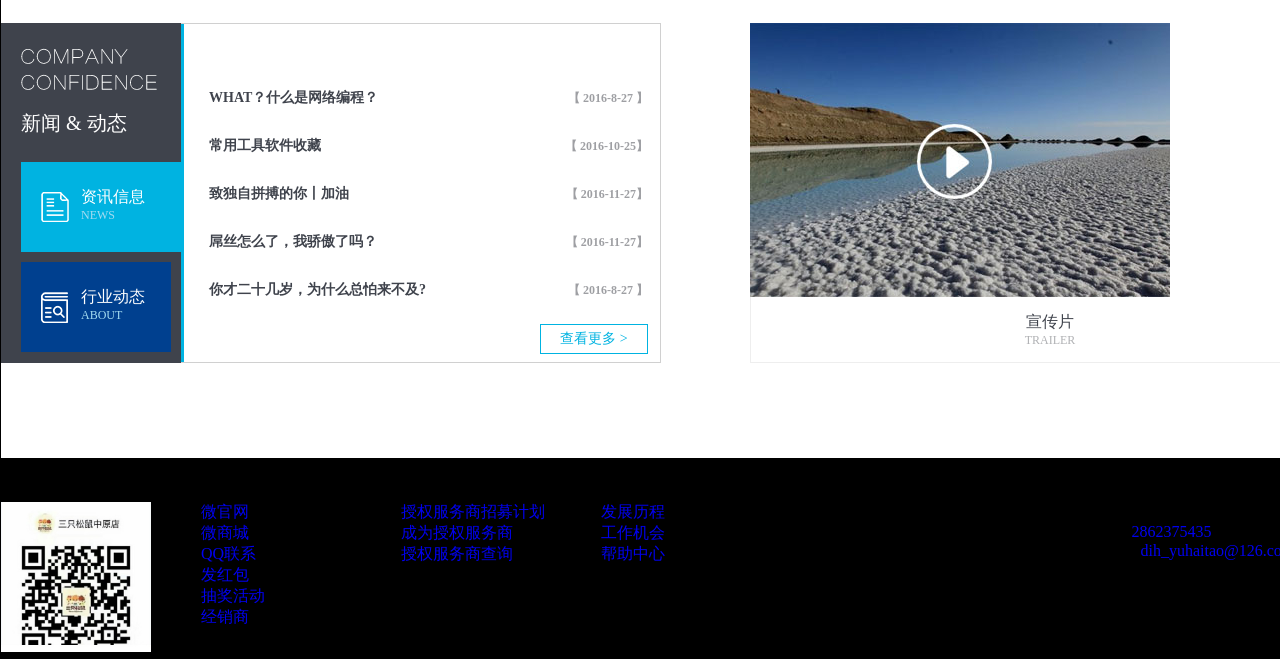
==== commit 2990e3c1: "更改15.6布局 auto 0" ====
--- a/index.html
+++ b/index.html
@@ -8,9 +8,9 @@
 <link rel="stylesheet" type="text/css" href="style/home.css"/>
 <meta name="baidu-site-verification" content="Xvkhsc15EL" />
 <style> 
-.abc{ border:1px solid #000; margin:0 auto} 
+.abc{ border:1px solid #000;} 
 @media screen and (min-width: 1349px) { 
-.abc {width: 1600px} 
+.abc {width: 100%} 
 } 
 /* css 注释说明：设置了浏览器宽度不小于1201px时 abc 显示1200px宽度 */ 
 
--- a/style/webstyle.css
+++ b/style/webstyle.css
@@ -14,7 +14,7 @@
 
 
 /*头部区域*/
-.header{ width:1349px; height:120px;  /*background: #000000;*/}
+.header{ width:1349px; height:120px;  margin:0 auto;  /*background: #000000;*/}
 .header .left_time{ width:210px; height:120px;  /* background: #ffffff;*/  float: left; }
 .header .center_logo{ width:120px; height:120px;  /*background: #00ff00;*/float: left; }
 .header .right_nav{ width:1019px; height:120px;  /* background: #0000ff;*/float: left; }
@@ -43,12 +43,12 @@
 
 
 /*海报区域*/
-.banner{ width:1349px; height:500px; background:url(../images/banner.jpg) no-repeat center}
+.banner{ width:1349px; height:500px; margin:0 auto; background:url(../images/banner.jpg) no-repeat center}
 /*海报区域 end*/
 
 
 /*关于我们区域*/
-.about{ width:1349px; height:180px; margin:95px auto;}
+.about{ width:1349px; height:180px; margin:0 auto;}
 .about .box{ width:650px; height:180px; border:1px solid #eee; position:relative; transition:0.3s;}
 .about .box:hover{ background:#00408f; border:1px solid #00408f;}
 .about .box_l{ float:left;}
@@ -68,7 +68,7 @@
 
 /*产品区域*/
 
-.pro{ width:1349px; height:630px; background:#f2f4f6; overflow:hidden}
+.pro{ width:1349px;  margin:0 auto; height:630px; background:#f2f4f6; overflow:hidden}
 .pro_title{ margin-top:75px; margin-bottom:35px;}
 .pro_con{ width:1180px; height:300px; margin:0 auto;}
 
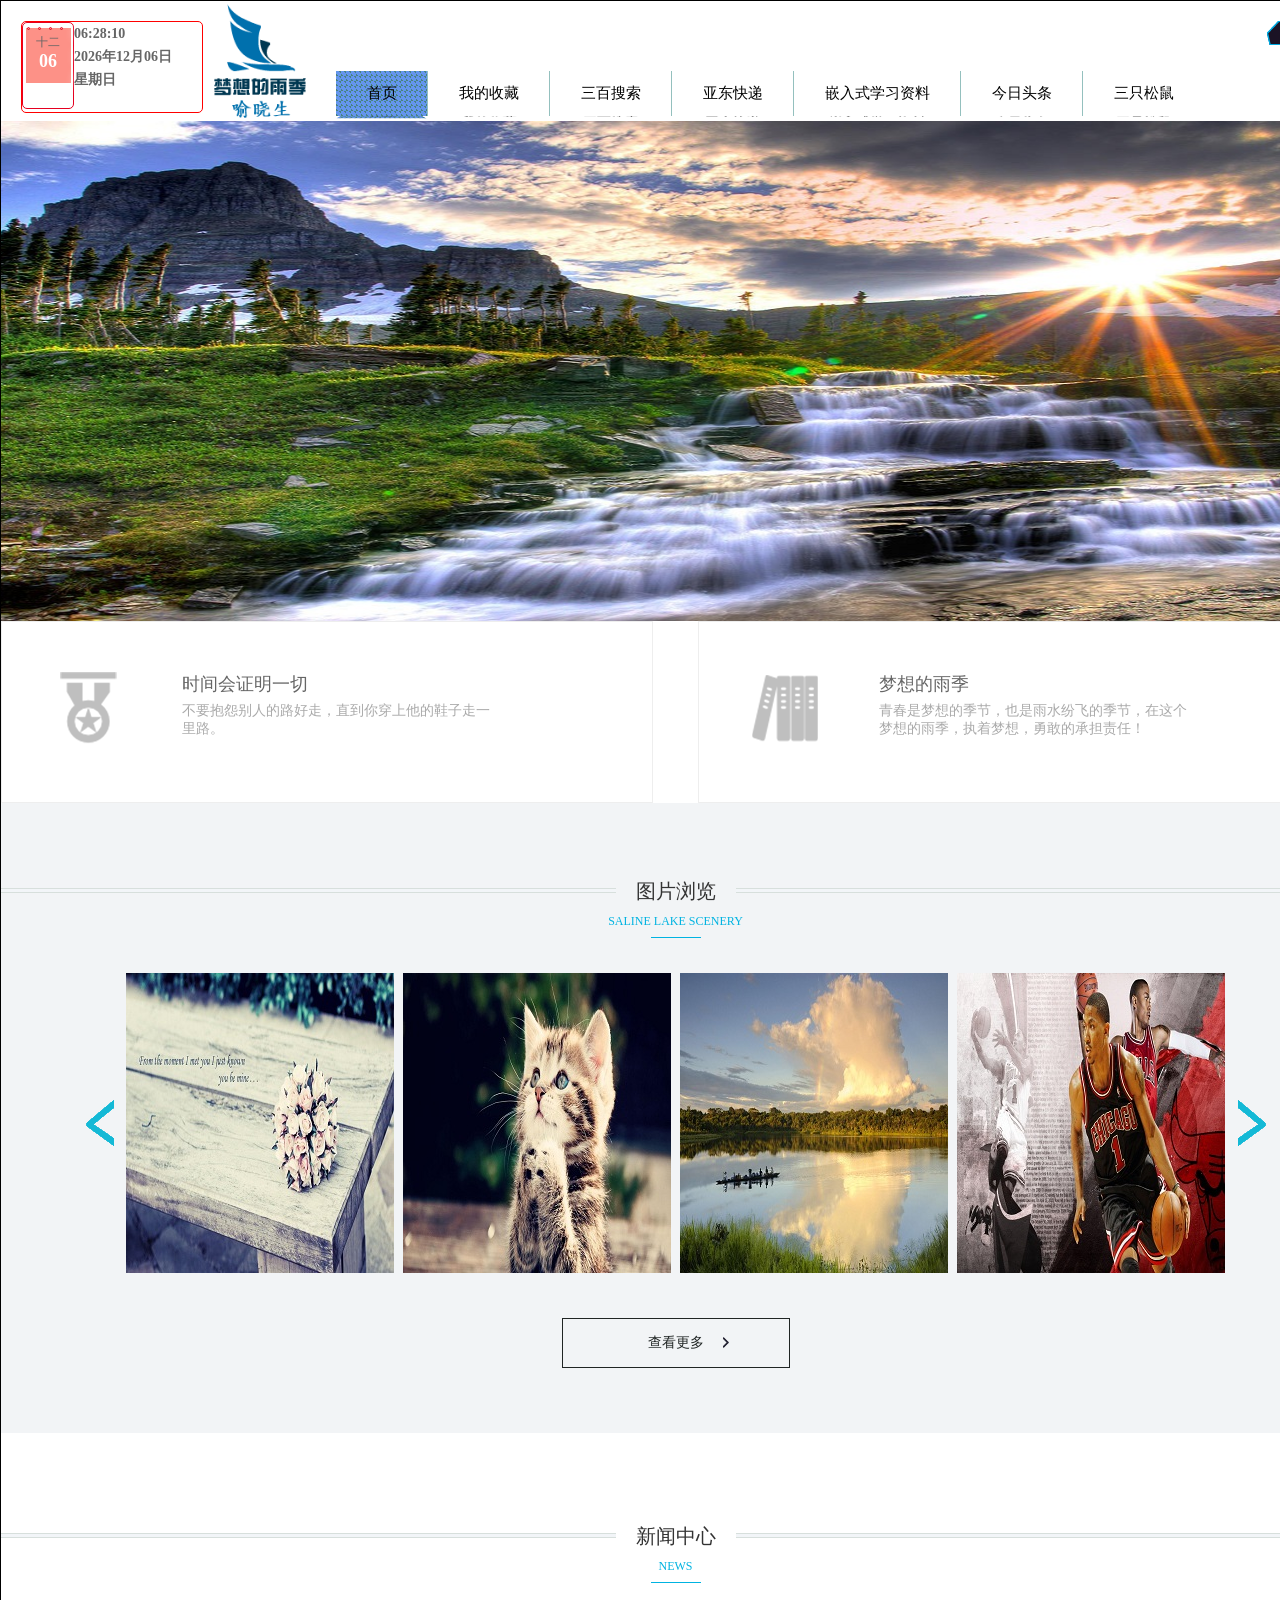
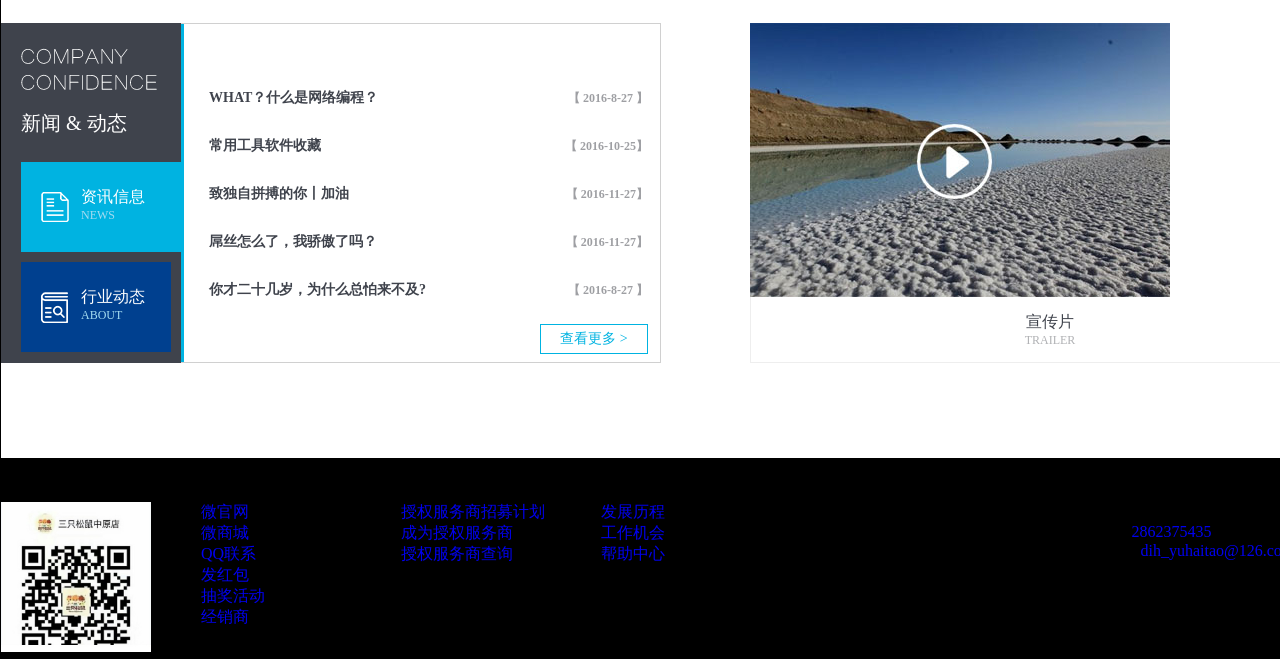
==== commit 723cd843: "更改15.6布局 auto 0" ====
--- a/index.html
+++ b/index.html
@@ -10,11 +10,11 @@
 <style> 
 .abc{ border:1px solid #000;} 
 @media screen and (min-width: 1349px) { 
-.abc {width: 100%} 
+.abc {width:1920px} 
 } 
 /* css 注释说明：设置了浏览器宽度不小于1201px时 abc 显示1200px宽度 */ 
 
-@media screen and (max-width: 1349px) { 
+@media screen and (max-width: 1600px) { 
 .abc {width: 1349px} 
 } 
 /* 设置了浏览器宽度不大于1200px时 abc 显示900px宽度 */ 
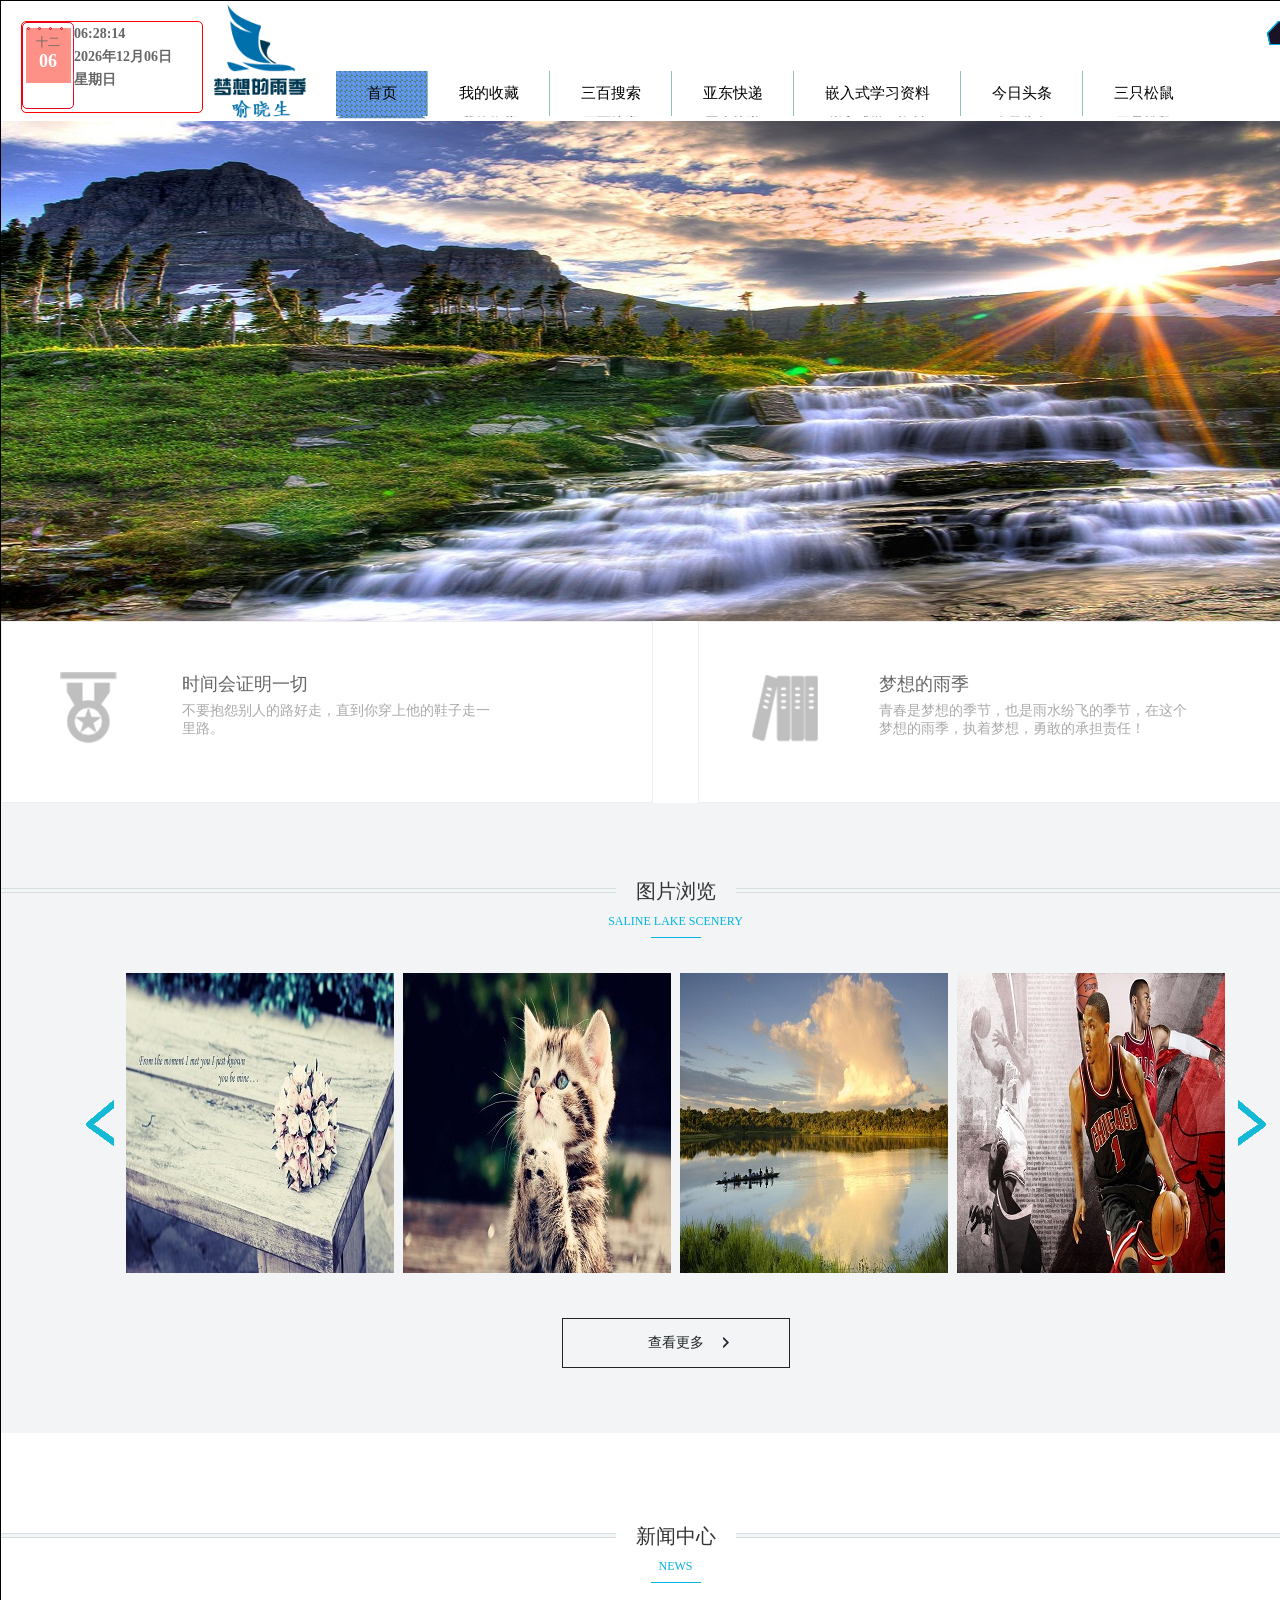
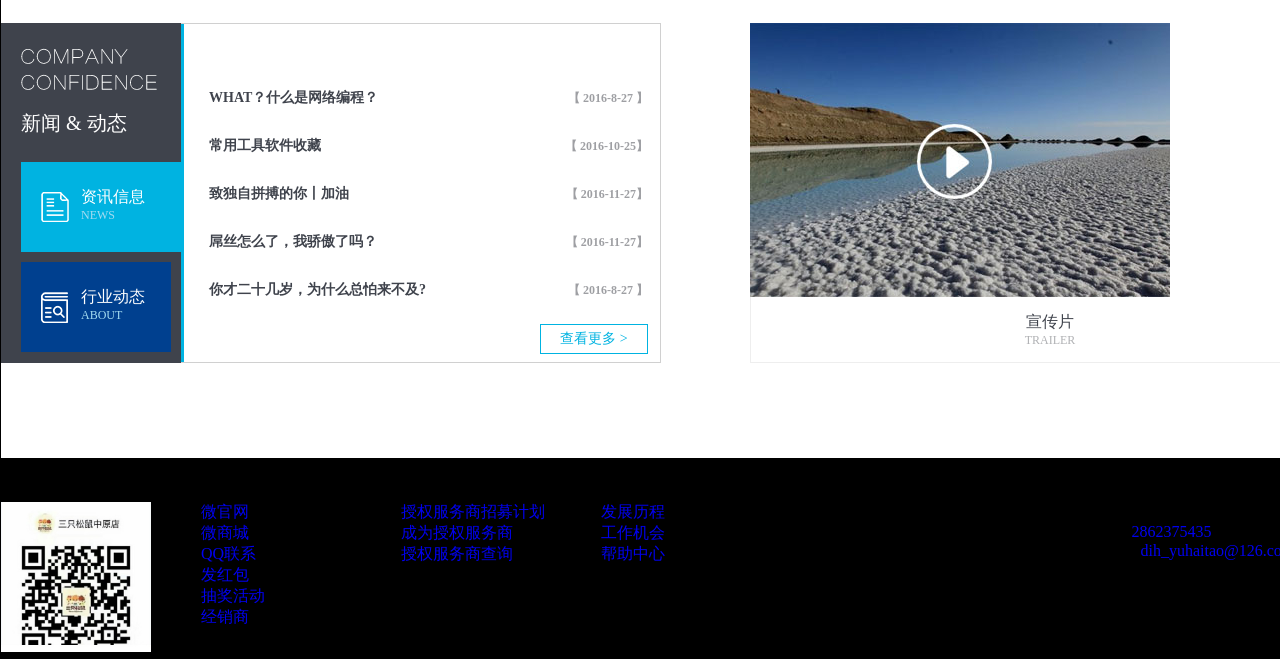
==== commit 2b193eba: "更改15.6布局 auto 0" ====
--- a/index.html
+++ b/index.html
@@ -8,7 +8,7 @@
 <link rel="stylesheet" type="text/css" href="style/home.css"/>
 <meta name="baidu-site-verification" content="Xvkhsc15EL" />
 <style> 
-.abc{ border:1px solid #000;} 
+.abc{ border:1px solid #000;margin:0 auto;} 
 @media screen and (min-width: 1349px) { 
 .abc {width:1920px} 
 } 
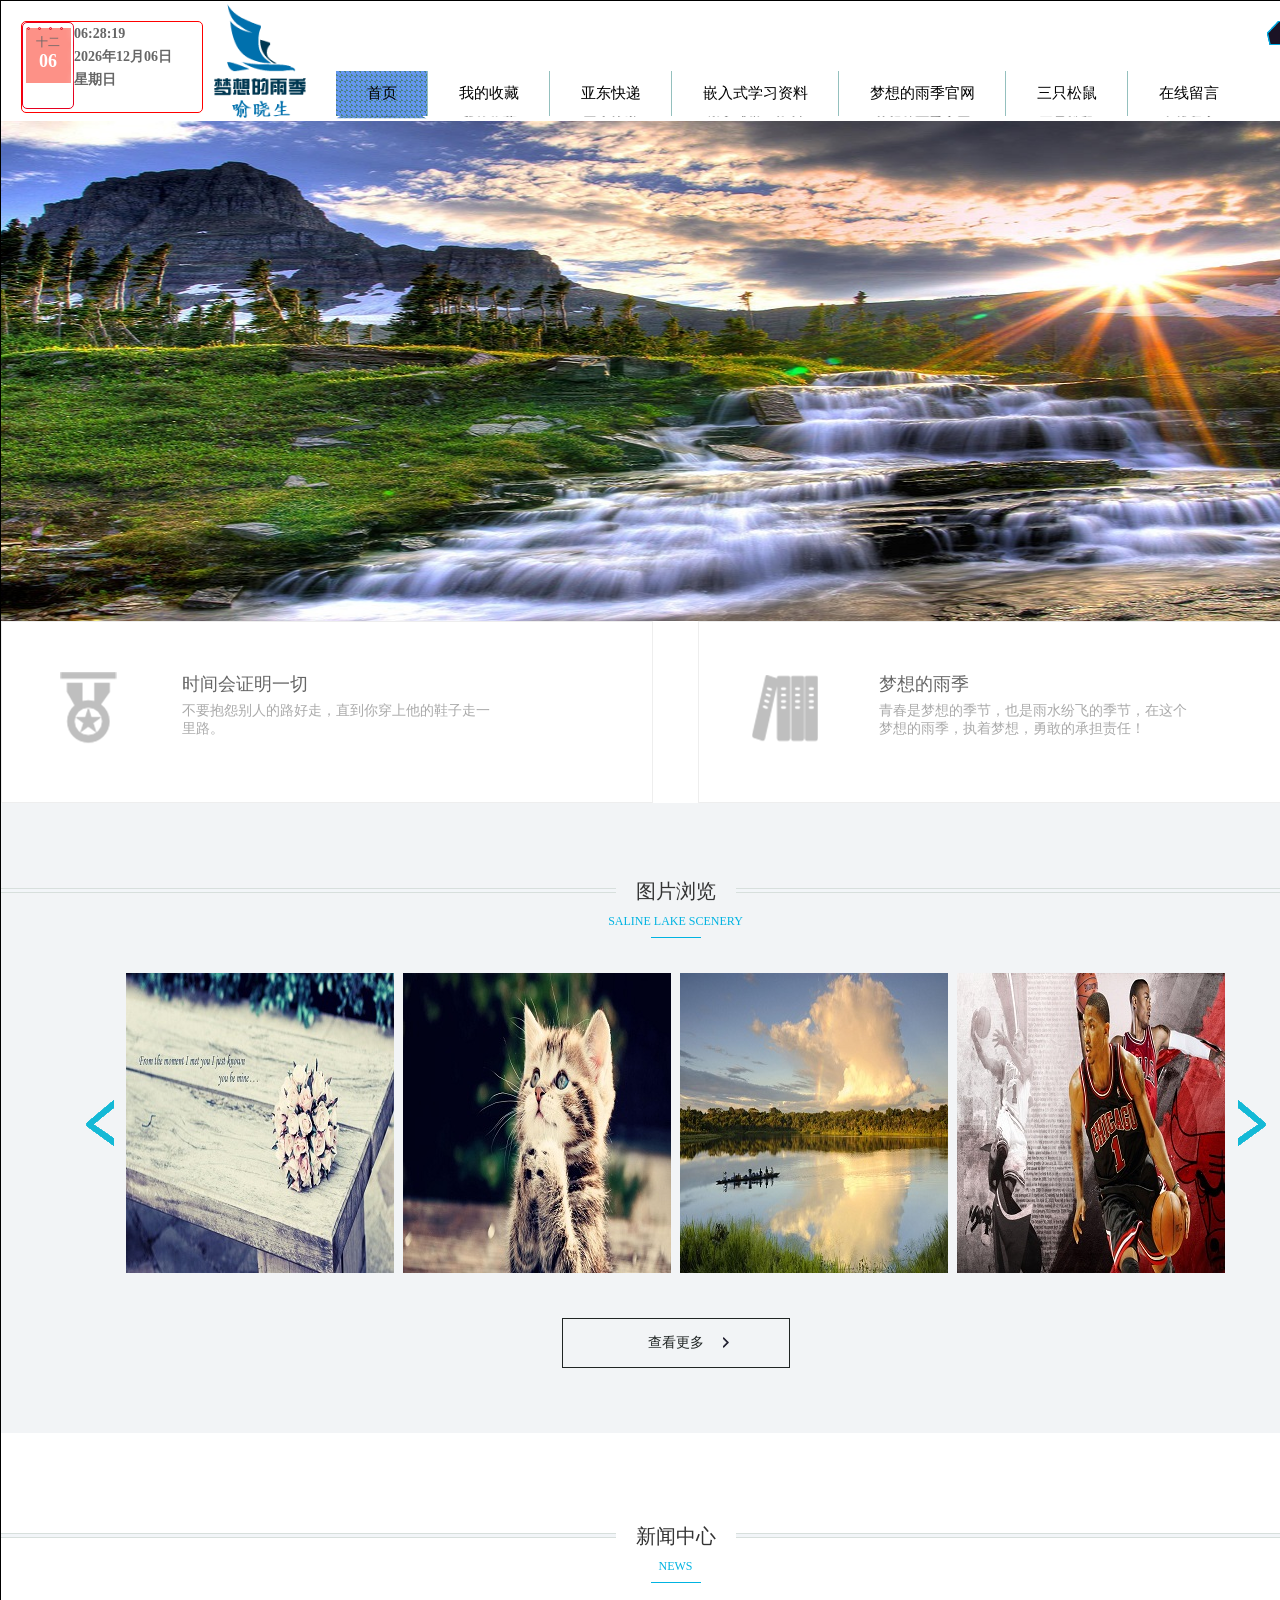
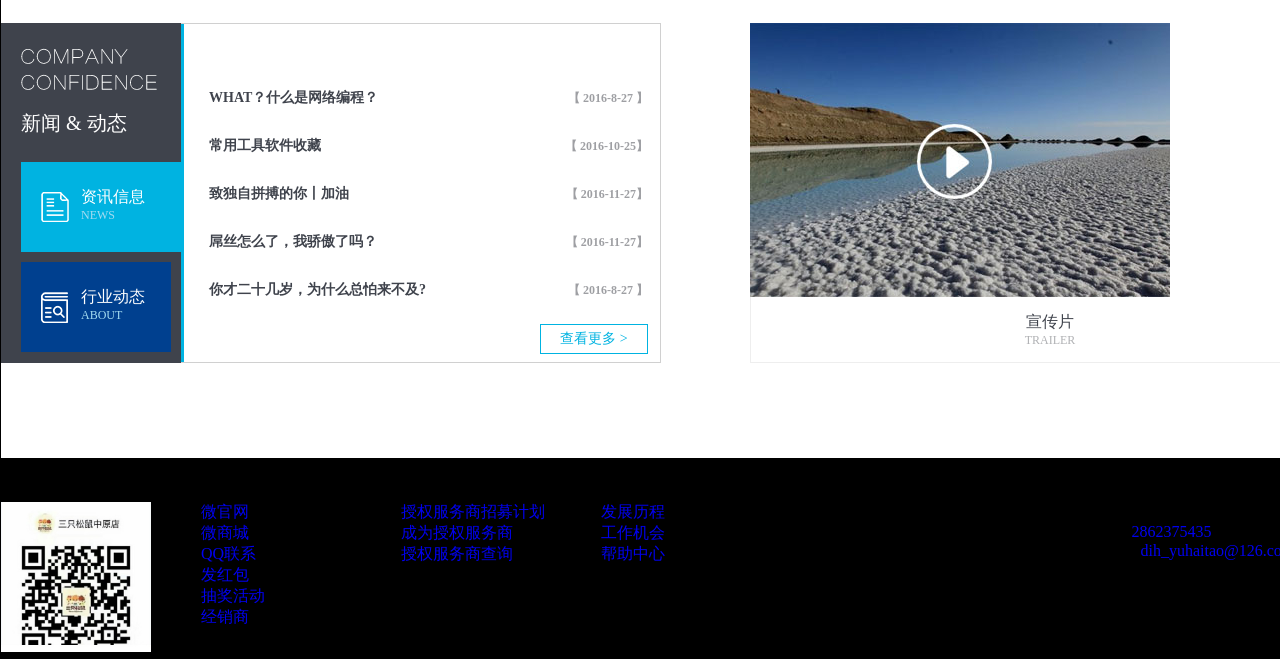
==== commit e2415d05: "更改导航栏" ====
--- a/index.html
+++ b/index.html
@@ -79,14 +79,7 @@
 				</a>
 				</li>
 				
-				<li>
-				<a href="http://www.3bsou.com/" target = "_blank" class="three-d">
-					三百搜索
-					<span class="three-d-box">
-					<span class="front">三百搜索</span>
-					<span class="back">三百搜索</span></span>
-				</a>
-				</li>
+				
 				
 				<li>
 				<a href="index-yadong.html" target = "_blank" class="three-d">
@@ -109,11 +102,11 @@
 				</li>
 				
 				<li>
-				<a href="http://www.toutiao.com/" target = "_blank"  class="three-d">
-					今日头条
-					<span class="three-d-box">
-					<span class="front">今日头条</span>
-					<span class="back">今日头条</span></span>
+				<a href="http://yuhaitao.iok.la" target = "_blank"  class="three-d">
+					梦想的雨季官网
+					<span class="three-d-box">
+					<span class="front">梦想的雨季官网</span>
+					<span class="back">梦想的雨季官网</span></span>
 				</a>
 				<ul class="clearfix unstyled drop-menu">
 					
@@ -130,6 +123,28 @@
 							<span class="three-d-box"><span class="front">云音乐</span><span class="back">云音乐</span></span>
 					</a>
 					</li>
+					<li>
+					<a href="http://yuhaitao.iok.la/HT-Test.html" target = "_blank"class="three-d">
+							远程控制
+							<span class="three-d-box"><span class="front">远程控制</span><span class="back">远程控制</span></span>
+					</a>
+					</li>
+					<li>
+					<a href="http://yuhaitao.iok.la/index-acer.html" target = "_blank"class="three-d">物联网测试
+							<span class="three-d-box"><span class="front">物联网测试</span><span class="back">物联网测试</span></span>
+					</a>
+					</li>
+				
+					<li>
+					<a href="http://www.yuhaitao.win" target = "_blank"class="three-d">梦想的雨季WIN
+							<span class="three-d-box"><span class="front">梦想的雨季WIN</span><span class="back">梦想的雨季WIN</span></span>
+					</a>
+					</li>
+					<li>
+					<a href="http://yuhaitao.iok.la" target = "_blank"class="three-d">梦想的雨季LA
+							<span class="three-d-box"><span class="front">梦想的雨季LA</span><span class="back">梦想的雨季L</span></span>
+					</a>
+					</li>
 				</ul>
 				</li>
 				
@@ -143,6 +158,15 @@
 				</a>
 				</li>	
 				
+					<li>
+				<a href="http://yuhaitao.iok.la/acer_rcv.html" target = "_blank"  class="three-d">
+					在线留言
+					<span class="three-d-box">
+					<span class="front">在线留言</span>
+					<span class="back">在线留言</span>
+					</span>
+				</a>
+				</li>	
 								
 			</ul>
 		</div> 
